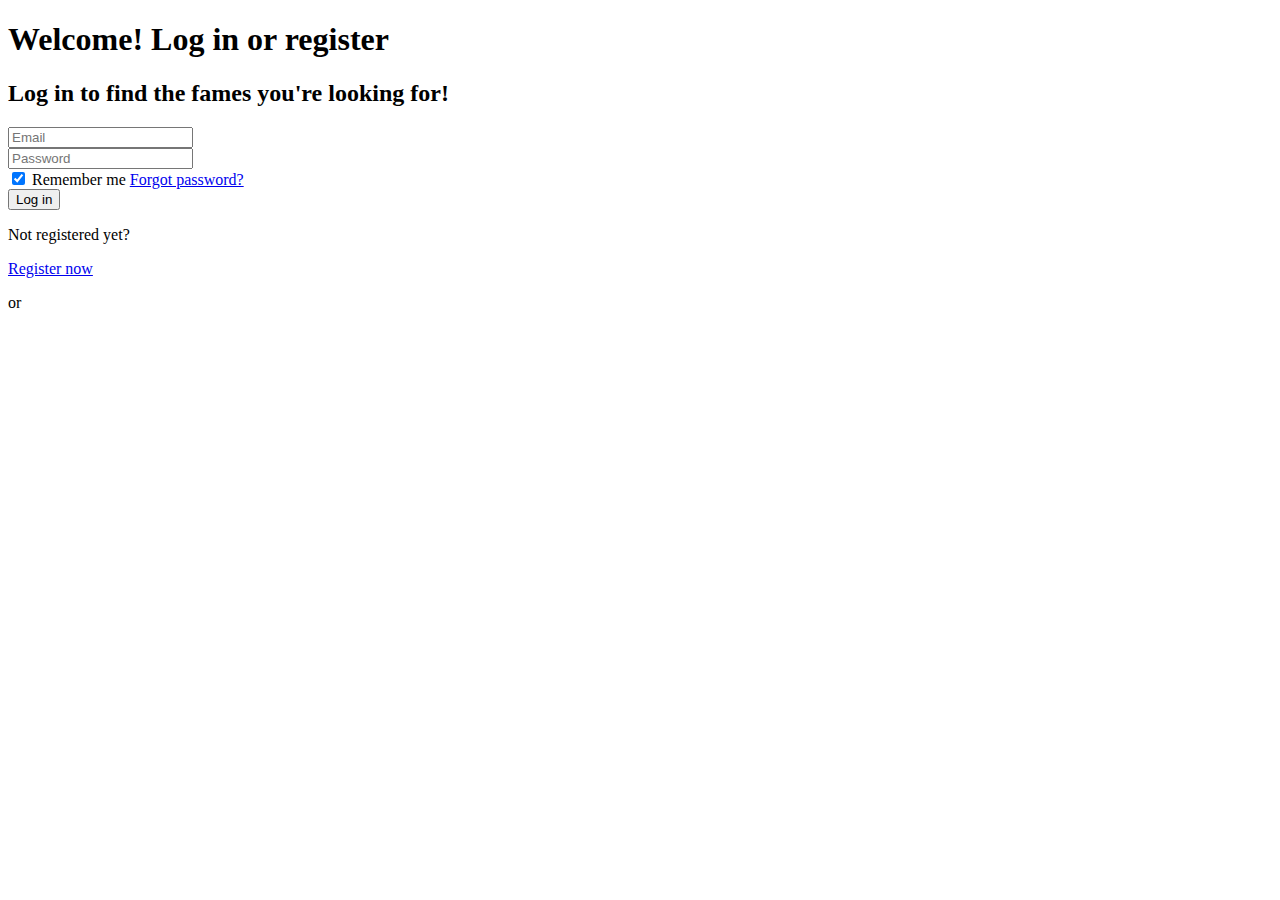
==== Login/Index.html @ a05fe458 "DÍA 1 - LOG IN" ====
<!DOCTYPE html>
<html lang="en">
<head>
<title>GAMEFINDER</title>
<link rel="stylesheet" href="Css/style.css">
<meta charset="UTF-8">
  <meta name="description" content="Aplicación para buscar juegos">
  <meta name="keywords" content="GAMEFINDER, ALTIMETRIK">
  <meta name="author" content="Pablo Pereira">
  <meta name="viewport" content="width=device-width, initial-scale=1.0">
</head>
<body>
    <article>
      <Div class="Login_Box">
        <h1>Welcome! Log in or register</h1>
        <h2>Log in to find the fames you're looking for!</h2>
          <form>
          <!-- Email -->
          <label for="Email"></label>
          <input type="email" placeholder="Email"><br>
          <!-- Password -->
          <label for="Password"></label>
          <input type="password" placeholder="Password"><br>

          <!-- Remember me -->
          <input type="checkbox" id="remember_me" name="remember_me" checked />
          <label for="remember_me">Remember me</label>
          <a href="#">Forgot password?</a><br> 
          <!-- Log in -->
          <input type="submit" value="Log in"><br>
          <p>Not registered yet?</p> <a href="#">Register now</a>
          <p>or</p>
          </form>

          <div class="Social_Media_Login">
            <Div class="Facebook_Login"></Div>
            <Div class="Twitter_Login"></Div>
            <Div class="Google_Login"></Div>
          <!-- Log in Redes sociales  no tiene que funcionar solo tiene que ser un logo y un link-->
          </div>
    </Div>
    </article>
</body>
</html>
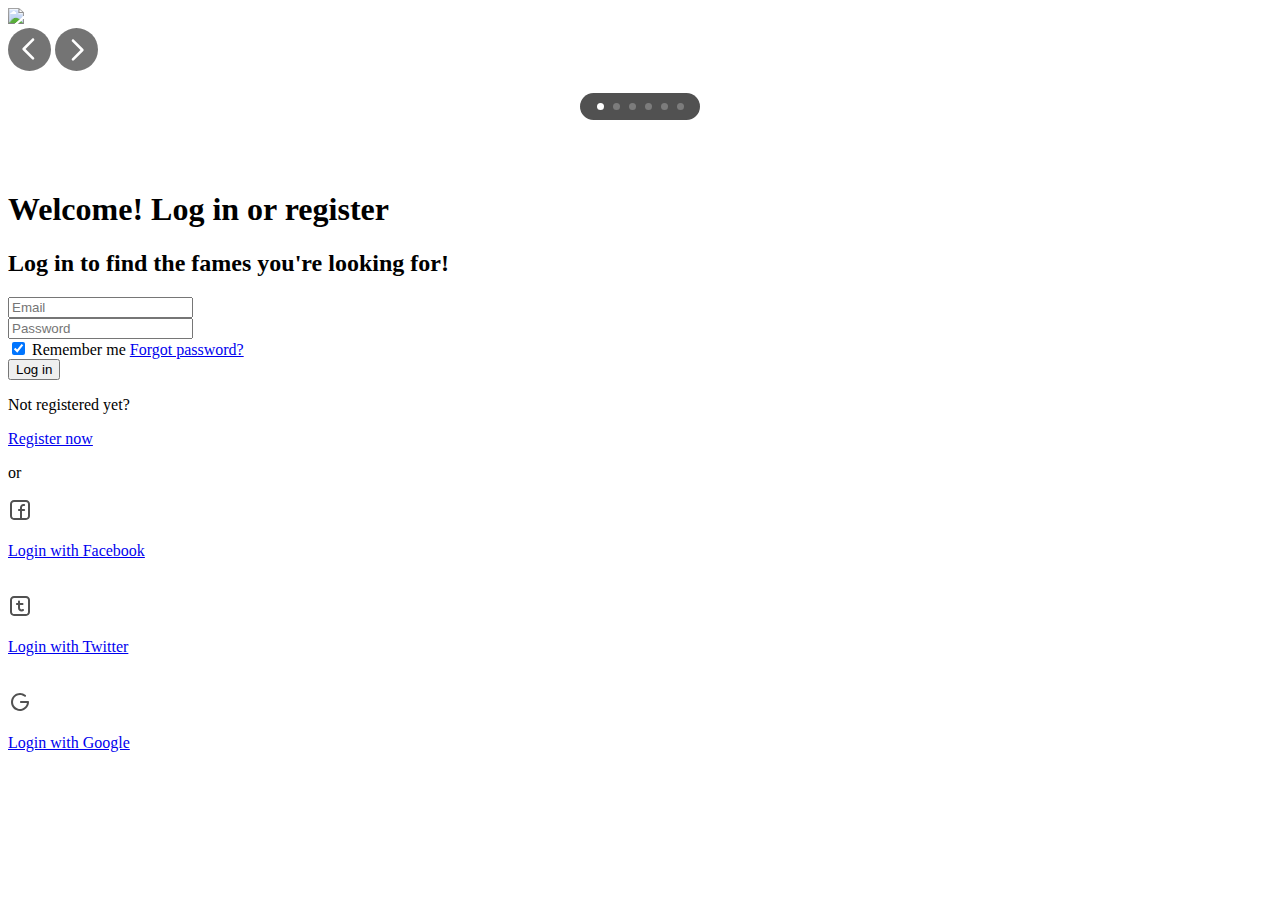
==== commit c8e8b141: "Update Index.html" ====
--- a/Login/Index.html
+++ b/Login/Index.html
@@ -1,6 +1,6 @@
 <!DOCTYPE html>
 <html lang="en">
-<head>
+<head> 
 <title>GAMEFINDER</title>
 <link rel="stylesheet" href="Css/style.css">
 <meta charset="UTF-8">
@@ -10,8 +10,71 @@
   <meta name="viewport" content="width=device-width, initial-scale=1.0">
 </head>
 <body>
+<!-- Carrusel contenedor -->
+<div class="Carrusel-contenedor">
+
+  <!-- Imagenes de fondo-->
+  <div class="Img BG"><!-- mySlides fade--><!-- La primer foto-->
+    <img src="https://images.unsplash.com/photo-1552820728-8b83bb6b773f?ixlib=rb-1.2.1&ixid=MnwxMjA3fDB8MHxwaG90by1wYWdlfHx8fGVufDB8fHx8&auto=format&fit=crop&w=1740&q=80" style="width:100%">
+  </div>
+  <div hidden><!-- Las deje invisibles por el momento--><div class="Img BG"><!-- mySlides fade-->
+    <img src="https://images.unsplash.com/photo-1560252719-59e35a3bbc6d?crop=entropy&cs=tinysrgb&fm=jpg&ixlib=rb-1.2.1&q=80&raw_url=true&ixid=MnwxMjA3fDB8MHxwaG90by1wYWdlfHx8fGVufDB8fHx8&auto=format&fit=crop&w=1740" style="width:100%">
+  </div>
+  <div class="Img BG"><!-- mySlides fade-->
+    <img src="https://images.unsplash.com/photo-1542730251-bacb0e880133?crop=entropy&cs=tinysrgb&fm=jpg&ixlib=rb-1.2.1&q=80&raw_url=true&ixid=MnwxMjA3fDB8MHxwaG90by1wYWdlfHx8fGVufDB8fHx8&auto=format&fit=crop&w=1740" style="width:100%">
+  </div>
+  <div class="Img BG"><!-- mySlides fade-->
+    <img src="https://images.unsplash.com/photo-1614294148960-9aa740632a87?crop=entropy&cs=tinysrgb&fm=jpg&ixlib=rb-1.2.1&q=80&raw_url=true&ixid=MnwxMjA3fDB8MHxwaG90by1wYWdlfHx8fGVufDB8fHx8&auto=format&fit=crop&w=1740" style="width:100%">
+  </div>
+  <div class="Img BG"><!-- mySlides fade-->
+    <img src="https://images.unsplash.com/photo-1544652478-6653e09f18a2?ixlib=rb-1.2.1&ixid=MnwxMjA3fDB8MHxwaG90by1wYWdlfHx8fGVufDB8fHx8&auto=format&fit=crop&w=1740&q=80" style="width:100%">
+  </div>
+  <div class="Img BG"><!-- mySlides fade-->
+    <img src="https://images.unsplash.com/photo-1519326844852-704caea5679e?ixlib=rb-1.2.1&ixid=MnwxMjA3fDB8MHxwaG90by1wYWdlfHx8fGVufDB8fHx8&auto=format&fit=crop&w=1867&q=80" style="width:100%">
+  </div></div>
+  <!-- Botones Adelante y Atras -->
+  <a class="prev" onclick="plusSlides(-1)">
+    <svg width="43" height="43" viewBox="0 0 43 43" fill="none" xmlns="http://www.w3.org/2000/svg">
+    <circle opacity="0.8" cx="21.5" cy="21.5" r="21.5" fill="#515151"/>
+    <path fill-rule="evenodd" clip-rule="evenodd" d="M25.9425 10.724C26.1925 10.974 26.3329 11.3131 26.3329 11.6667C26.3329 12.0202 26.1925 12.3593 25.9425 12.6093L17.5519 21L25.9425 29.3907C26.1854 29.6421 26.3198 29.9789 26.3168 30.3285C26.3137 30.6781 26.1735 31.0125 25.9263 31.2598C25.6791 31.507 25.3447 31.6472 24.9951 31.6502C24.6455 31.6533 24.3087 31.5189 24.0572 31.276L14.7239 21.9427C14.4739 21.6926 14.3335 21.3536 14.3335 21C14.3335 20.6464 14.4739 20.3074 14.7239 20.0573L24.0572 10.724C24.3072 10.474 24.6463 10.3336 24.9999 10.3336C25.3534 10.3336 25.6925 10.474 25.9425 10.724Z" fill="white"/>
+    </svg></a>
+  <a class="next" onclick="plusSlides(1)">
+    <svg width="43" height="43" viewBox="0 0 43 43" fill="none" xmlns="http://www.w3.org/2000/svg">
+      <circle opacity="0.8" cx="21.5" cy="21.5" r="21.5" transform="rotate(-180 21.5 21.5)" fill="#515151"/>
+      <path fill-rule="evenodd" clip-rule="evenodd" d="M17.0575 32.276C16.8075 32.026 16.6671 31.6869 16.6671 31.3333C16.6671 30.9798 16.8075 30.6407 17.0575 30.3907L25.4481 22L17.0575 13.6093C16.8146 13.3579 16.6802 13.0211 16.6832 12.6715C16.6863 12.3219 16.8265 11.9875 17.0737 11.7402C17.3209 11.493 17.6553 11.3528 18.0049 11.3498C18.3545 11.3467 18.6913 11.4811 18.9428 11.724L28.2761 21.0573C28.5261 21.3074 28.6665 21.6464 28.6665 22C28.6665 22.3536 28.5261 22.6926 28.2761 22.9427L18.9428 32.276C18.6928 32.526 18.3537 32.6664 18.0001 32.6664C17.6466 32.6664 17.3075 32.526 17.0575 32.276Z" fill="white"/>
+      </svg></a>
+</div>
+<br>
+
+<!-- The dots/circles -->
+<div style="text-align:center">
+  <svg width="120" height="27" viewBox="0 0 120 27" fill="none" xmlns="http://www.w3.org/2000/svg">
+    <rect width="120" height="27" rx="13.5" fill="#515151"/>
+    <circle cx="20.5" cy="13.5" r="3.5" fill="white"/>
+    <circle opacity="0.25" cx="36.5" cy="13.5" r="3.5" fill="white"/>
+    <circle opacity="0.25" cx="52.5" cy="13.5" r="3.5" fill="white"/>
+    <circle opacity="0.25" cx="68.5" cy="13.5" r="3.5" fill="white"/>
+    <circle opacity="0.25" cx="84.5" cy="13.5" r="3.5" fill="white"/>
+    <circle opacity="0.25" cx="100.5" cy="13.5" r="3.5" fill="white"/>
+    </svg>
+</div>
+<!-- Logo -->
+  <div class="Logo">
+    <svg width="330" height="42" viewBox="0 0 330 42" fill="none" xmlns="http://www.w3.org/2000/svg">
+      <path d="M10.8073 42C6.90148 42 4.11434 40.9893 2.44585 38.9679C0.815284 36.9091 0 33.6898 0 29.3102C0 27.9251 0.0758404 26.4652 0.227521 24.9305C0.417122 23.3957 0.644644 21.7861 0.910085 20.1016C1.55473 16.0214 2.54065 12.484 3.86786 9.48931C5.23299 6.49465 7.07212 4.1738 9.38525 2.52674C11.6984 0.842246 14.6372 0 18.2017 0C21.1974 0 23.738 0.187166 25.8237 0.561497C27.9093 0.898395 29.7674 1.29144 31.3979 1.74064L31.0566 4.21123C29.464 3.87433 27.5869 3.57487 25.4255 3.31283C23.264 3.0508 20.894 2.91979 18.3155 2.91979C15.3577 2.91979 12.9497 3.63102 11.0917 5.05348C9.23357 6.47594 7.75468 8.51604 6.655 11.1738C5.59323 13.8316 4.75899 17.107 4.15226 21C3.62138 24.369 3.35594 27.1952 3.35594 29.4786C3.35594 32.7727 4.00058 35.1872 5.28987 36.7219C6.61708 38.2567 8.77853 39.0241 11.7742 39.0241C12.7601 39.0241 13.8219 38.9305 14.9595 38.7433C16.135 38.5562 17.2916 38.3316 18.4292 38.0695C19.6047 37.8075 20.6665 37.5455 21.6145 37.2834C22.5625 36.984 23.302 36.7219 23.8328 36.4973L25.9943 22.9652H15.1302L15.4714 20.4947C16.4953 20.3449 17.7846 20.2513 19.3393 20.2139C20.932 20.139 22.8659 20.1016 25.1411 20.1016C25.5961 20.1016 26.0891 20.1203 26.62 20.1578C27.1509 20.1578 27.6628 20.1765 28.1558 20.2139C28.6866 20.2139 29.1796 20.2326 29.6346 20.2701L26.2218 41.6631H23.8328L23.7191 38.7433C23.2261 38.9679 22.4867 39.2674 21.5008 39.6417C20.5527 40.016 19.4531 40.3904 18.2017 40.7647C16.9883 41.1016 15.7369 41.4011 14.4476 41.6631C13.1583 41.8877 11.9449 42 10.8073 42Z" fill="white"/>
+      <path d="M31.1477 41.6631L52.7623 0.449199H57.0283L64.8209 41.6631H61.4081L58.9622 28.9171H41.2724L34.5606 41.6631H31.1477ZM42.6376 25.9973H58.564L54.4118 3.48129L42.6376 25.9973Z" fill="white"/>
+      <path d="M69.1962 41.6631L80.5723 0.449199H83.6438L89.73 36.9465L107.647 0.449199H110.719L108.956 41.6631H105.713L107.363 6.51337L90.5832 41.6631H87.5117L81.9943 6.62567L72.4953 41.6631H69.1962Z" fill="white"/>
+      <path d="M121.091 42C120.105 42 119.138 41.8877 118.19 41.6631C117.242 41.4759 116.389 41.1016 115.63 40.5401C114.91 39.9786 114.36 39.1738 113.981 38.1257C113.639 37.0401 113.601 35.6551 113.867 33.9706L118.019 8.14171C118.36 6.15775 118.986 4.60428 119.896 3.48129C120.806 2.35829 121.887 1.57219 123.138 1.12299C124.428 0.636364 125.774 0.411766 127.177 0.449199C129.983 0.486631 132.789 0.542782 135.595 0.617649C138.439 0.692514 141.283 0.786097 144.127 0.898398L143.672 3.42513H127.347C125.717 3.42513 124.371 3.8369 123.309 4.66043C122.247 5.48396 121.546 6.90642 121.204 8.92781L119.498 19.6524L138.61 20.0455L138.212 22.4599L118.986 22.6845L117.28 33.5775C117.052 35.0749 117.128 36.2166 117.507 37.0027C117.886 37.7888 118.474 38.3128 119.27 38.5749C120.105 38.8369 121.072 38.9679 122.171 38.9679H138.098L137.643 41.5508C134.95 41.6257 132.22 41.7005 129.452 41.7754C126.684 41.8503 123.897 41.9251 121.091 42Z" fill="white"/>
+      <path d="M143.117 41.6631L148.236 9.54545C148.691 7 149.488 5.05348 150.625 3.70588C151.763 2.32085 153.109 1.38503 154.664 0.898398C156.219 0.374333 157.792 0.112301 159.385 0.112301C162.646 0.112301 165.642 0.187167 168.372 0.336897C171.14 0.449198 173.87 0.617647 176.563 0.842245L175.482 7.80481H160.636C159.271 7.80481 158.266 8.14171 157.622 8.81551C156.977 9.45187 156.541 10.4251 156.313 11.7353L155.289 18.4171L171.045 18.8663L169.965 25.4358L154.095 25.8289L151.535 41.6631H143.117Z" fill="white"/>
+      <path d="M173.801 41.6631L180.456 0.112301H188.875L182.22 41.6631H173.801Z" fill="white"/>
+      <path d="M187.877 41.6631L194.532 0.112301H201.301L214.497 27.5134L218.934 0.112301H227.352L220.64 41.6631H213.928L200.732 14.2059L196.295 41.6631H187.877Z" fill="white"/>
+      <path d="M225.893 41.6631L232.548 0.112301H248.532C252.21 0.112301 255.073 0.711232 257.121 1.90909C259.206 3.10695 260.647 4.79144 261.444 6.96257C262.278 9.09626 262.695 11.6417 262.695 14.5989C262.695 15.7968 262.638 17.0321 262.524 18.3048C262.411 19.5775 262.24 20.869 262.012 22.1791C261.482 25.5481 260.666 28.4679 259.567 30.9385C258.505 33.3717 257.14 35.393 255.471 37.0027C253.803 38.5749 251.831 39.754 249.556 40.5401C247.28 41.2888 244.664 41.6631 241.706 41.6631H225.893ZM235.506 34.1952H242.559C244.19 34.1952 245.612 33.8957 246.825 33.2968C248.077 32.6979 249.139 31.8369 250.011 30.7139C250.921 29.5535 251.66 28.1497 252.229 26.5027C252.798 24.8556 253.253 22.9465 253.594 20.7754C253.784 19.5027 253.935 18.361 254.049 17.3503C254.163 16.3396 254.22 15.5348 254.22 14.9358C254.22 13.1765 253.973 11.7727 253.48 10.7246C252.987 9.63904 252.172 8.85294 251.035 8.36631C249.897 7.84225 248.361 7.58021 246.427 7.58021H239.772L235.506 34.1952Z" fill="white"/>
+      <path d="M273.76 42C272.698 42 271.598 41.8877 270.461 41.6631C269.323 41.4385 268.28 40.9893 267.332 40.3155C266.384 39.6417 265.664 38.6872 265.171 37.4519C264.678 36.2166 264.602 34.607 264.943 32.623L268.64 9.65775C269.02 7.2246 269.74 5.31551 270.802 3.93048C271.901 2.54545 273.229 1.57219 274.783 1.0107C276.376 0.411766 278.082 0.112301 279.903 0.112301C282.747 0.112301 285.572 0.187167 288.378 0.336897C291.222 0.449198 294.123 0.617647 297.081 0.842245L295.943 7.80481H281.097C279.77 7.80481 278.765 8.12299 278.082 8.75936C277.4 9.39572 276.945 10.3877 276.717 11.7353L275.864 17.1257L291.62 17.631L290.539 24.2005L274.67 24.6497L273.76 30.4332C273.608 31.3316 273.646 32.0615 273.873 32.623C274.101 33.1845 274.48 33.5963 275.011 33.8583C275.58 34.0829 276.281 34.1952 277.116 34.1952H291.734L290.653 41.1578C287.961 41.3824 285.23 41.5695 282.462 41.7192C279.694 41.869 276.793 41.9626 273.76 42Z" fill="white"/>
+      <path d="M295.872 41.6631L302.527 0.112301H318.624C320.33 0.112301 321.885 0.299467 323.288 0.673798C324.691 1.04813 325.886 1.64706 326.872 2.47059C327.895 3.25668 328.673 4.30481 329.204 5.61497C329.735 6.92513 330 8.53476 330 10.4438C330 10.9679 329.962 11.5294 329.886 12.1283C329.848 12.7273 329.772 13.3636 329.659 14.0374C329.393 16.0214 328.919 17.6684 328.237 18.9786C327.592 20.2888 326.853 21.3369 326.018 22.123C325.184 22.9091 324.35 23.508 323.516 23.9198C322.681 24.3316 321.961 24.6685 321.354 24.9305L326.473 41.6631H317.884L313.618 26.2219C313.163 26.2219 312.633 26.2219 312.026 26.2219C311.457 26.2219 310.85 26.2219 310.206 26.2219C309.599 26.2219 308.992 26.2219 308.385 26.2219C307.817 26.1845 307.286 26.1658 306.793 26.1658L304.29 41.6631H295.872ZM307.817 19.5963H314.927C316.178 19.5963 317.221 19.4091 318.055 19.0348C318.889 18.6604 319.553 18.0428 320.046 17.1818C320.577 16.2834 320.956 15.0481 321.184 13.4759C321.259 13.139 321.297 12.8209 321.297 12.5214C321.335 12.1845 321.354 11.885 321.354 11.623C321.354 10.6123 321.165 9.8262 320.785 9.26471C320.444 8.66578 319.932 8.23529 319.25 7.97326C318.605 7.71123 317.828 7.58021 316.918 7.58021H309.751L307.817 19.5963Z" fill="white"/>
+      </svg>
+  </div>
     <article>
-      <Div class="Login_Box">
+      <div class="Login_Box">
         <h1>Welcome! Log in or register</h1>
         <h2>Log in to find the fames you're looking for!</h2>
           <form>
@@ -21,7 +84,6 @@
           <!-- Password -->
           <label for="Password"></label>
           <input type="password" placeholder="Password"><br>
-
           <!-- Remember me -->
           <input type="checkbox" id="remember_me" name="remember_me" checked />
           <label for="remember_me">Remember me</label>
@@ -29,16 +91,29 @@
           <!-- Log in -->
           <input type="submit" value="Log in"><br>
           <p>Not registered yet?</p> <a href="#">Register now</a>
-          <p>or</p>
+
+          <div class="Hl"> <!-- Linea horizontal -->
+            <p>or</p>
+          </div>
           </form>
-
           <div class="Social_Media_Login">
-            <Div class="Facebook_Login"></Div>
-            <Div class="Twitter_Login"></Div>
-            <Div class="Google_Login"></Div>
+            <a href="#" class="fb btn">
+              <svg width="24" height="24" viewBox="0 0 24 24" fill="none" xmlns="http://www.w3.org/2000/svg">
+                <path fill-rule="evenodd" clip-rule="evenodd" d="M2 6C2 4.93913 2.42143 3.92172 3.17157 3.17157C3.92172 2.42143 4.93913 2 6 2H18C19.0609 2 20.0783 2.42143 20.8284 3.17157C21.5786 3.92172 22 4.93913 22 6V18C22 19.0609 21.5786 20.0783 20.8284 20.8284C20.0783 21.5786 19.0609 22 18 22H6C4.93913 22 3.92172 21.5786 3.17157 20.8284C2.42143 20.0783 2 19.0609 2 18V6ZM6 4C5.46957 4 4.96086 4.21071 4.58579 4.58579C4.21071 4.96086 4 5.46957 4 6V18C4 18.5304 4.21071 19.0391 4.58579 19.4142C4.96086 19.7893 5.46957 20 6 20H12V13H11C10.7348 13 10.4804 12.8946 10.2929 12.7071C10.1054 12.5196 10 12.2652 10 12C10 11.7348 10.1054 11.4804 10.2929 11.2929C10.4804 11.1054 10.7348 11 11 11H12V9.5C12 8.57174 12.3687 7.6815 13.0251 7.02513C13.6815 6.36875 14.5717 6 15.5 6H16.1C16.3652 6 16.6196 6.10536 16.8071 6.29289C16.9946 6.48043 17.1 6.73478 17.1 7C17.1 7.26522 16.9946 7.51957 16.8071 7.70711C16.6196 7.89464 16.3652 8 16.1 8H15.5C15.303 8 15.108 8.0388 14.926 8.11418C14.744 8.18956 14.5786 8.30005 14.4393 8.43934C14.3001 8.57863 14.1896 8.74399 14.1142 8.92597C14.0388 9.10796 14 9.30302 14 9.5V11H16.1C16.3652 11 16.6196 11.1054 16.8071 11.2929C16.9946 11.4804 17.1 11.7348 17.1 12C17.1 12.2652 16.9946 12.5196 16.8071 12.7071C16.6196 12.8946 16.3652 13 16.1 13H14V20H18C18.5304 20 19.0391 19.7893 19.4142 19.4142C19.7893 19.0391 20 18.5304 20 18V6C20 5.46957 19.7893 4.96086 19.4142 4.58579C19.0391 4.21071 18.5304 4 18 4H6Z" fill="#515151"/>
+                </svg> <p>Login with Facebook</p> </a><br>
+            <a href="#" class="tw btn">
+              <svg width="24" height="24" viewBox="0 0 24 24" fill="none" xmlns="http://www.w3.org/2000/svg">
+                <path fill-rule="evenodd" clip-rule="evenodd" d="M6 2C4.93913 2 3.92172 2.42143 3.17157 3.17157C2.42143 3.92172 2 4.93913 2 6V18C2 19.0609 2.42143 20.0783 3.17157 20.8284C3.92172 21.5786 4.93913 22 6 22H18C19.0609 22 20.0783 21.5786 20.8284 20.8284C21.5786 20.0783 22 19.0609 22 18V6C22 4.93913 21.5786 3.92172 20.8284 3.17157C20.0783 2.42143 19.0609 2 18 2H6ZM4 6C4 5.46957 4.21071 4.96086 4.58579 4.58579C4.96086 4.21071 5.46957 4 6 4H18C18.5304 4 19.0391 4.21071 19.4142 4.58579C19.7893 4.96086 20 5.46957 20 6V18C20 18.5304 19.7893 19.0391 19.4142 19.4142C19.0391 19.7893 18.5304 20 18 20H6C5.46957 20 4.96086 19.7893 4.58579 19.4142C4.21071 19.0391 4 18.5304 4 18V6ZM12 7.5C12 7.23478 11.8946 6.98043 11.7071 6.79289C11.5196 6.60536 11.2652 6.5 11 6.5C10.7348 6.5 10.4804 6.60536 10.2929 6.79289C10.1054 6.98043 10 7.23478 10 7.5V9H9C8.73478 9 8.48043 9.10536 8.29289 9.29289C8.10536 9.48043 8 9.73478 8 10C8 10.2652 8.10536 10.5196 8.29289 10.7071C8.48043 10.8946 8.73478 11 9 11H10V13.89C10 16.335 12.442 18.027 14.73 17.167L15.346 16.937C15.5944 16.8438 15.7955 16.6557 15.9053 16.4142C16.015 16.1726 16.0242 15.8974 15.931 15.649C15.8378 15.4006 15.6497 15.1995 15.4082 15.0897C15.1666 14.98 14.8914 14.9708 14.643 15.064L14.027 15.294C13.8002 15.3791 13.5562 15.408 13.3159 15.3783C13.0755 15.3486 12.8459 15.2611 12.6467 15.1233C12.4475 14.9855 12.2847 14.8015 12.172 14.5871C12.0594 14.3727 12.0004 14.1342 12 13.892V11H14.5C14.7652 11 15.0196 10.8946 15.2071 10.7071C15.3946 10.5196 15.5 10.2652 15.5 10C15.5 9.73478 15.3946 9.48043 15.2071 9.29289C15.0196 9.10536 14.7652 9 14.5 9H12V7.5Z" fill="#515151"/>
+                </svg><p>Login with Twitter</p>
+            </a><br>
+            <a href="#" class="Google btn">
+              <svg width="24" height="24" viewBox="0 0 24 24" fill="none" xmlns="http://www.w3.org/2000/svg">
+                <path fill-rule="evenodd" clip-rule="evenodd" d="M12 4.99995C10.6583 5.00029 9.34499 5.38622 8.2164 6.11177C7.08781 6.83731 6.19151 7.87192 5.63422 9.0924C5.07693 10.3129 4.88213 11.6678 5.07301 12.9958C5.26389 14.3239 5.83242 15.5691 6.71089 16.5832C7.58936 17.5973 8.74077 18.3376 10.028 18.7159C11.3153 19.0942 12.6841 19.0946 13.9716 18.7171C15.2591 18.3395 16.4109 17.5999 17.29 16.5863C18.1691 15.5728 18.7383 14.3279 18.93 12.9999H13C12.7348 12.9999 12.4804 12.8946 12.2929 12.7071C12.1054 12.5195 12 12.2652 12 11.9999C12 11.7347 12.1054 11.4804 12.2929 11.2928C12.4804 11.1053 12.7348 10.9999 13 10.9999H20C20.2652 10.9999 20.5196 11.1053 20.7071 11.2928C20.8947 11.4804 21 11.7347 21 11.9999C20.9998 14.0414 20.3056 16.022 19.0313 17.6169C17.7571 19.2118 15.9785 20.326 13.9875 20.7768C11.9964 21.2276 9.91133 20.9882 8.07436 20.0977C6.23738 19.2073 4.7577 17.7188 3.87817 15.8766C2.99864 14.0344 2.77154 11.9479 3.23412 9.95961C3.69671 7.9713 4.8215 6.19933 6.42389 4.93454C8.02627 3.66975 10.011 2.98729 12.0524 2.99918C14.0938 3.01106 16.0705 3.71659 17.658 4.99995C17.8642 5.16677 17.9957 5.40867 18.0236 5.67244C18.0514 5.93621 17.9733 6.20024 17.8065 6.40645C17.6397 6.61266 17.3978 6.74415 17.134 6.772C16.8702 6.79984 16.6062 6.72177 16.4 6.55495C15.1557 5.54622 13.6018 4.99706 12 4.99995Z" fill="#515151"/>
+                </svg> <p>Login with Google</p>
+            </a><br>
           <!-- Log in Redes sociales  no tiene que funcionar solo tiene que ser un logo y un link-->
           </div>
-    </Div>
+    </div>
     </article>
 </body>
 </html>
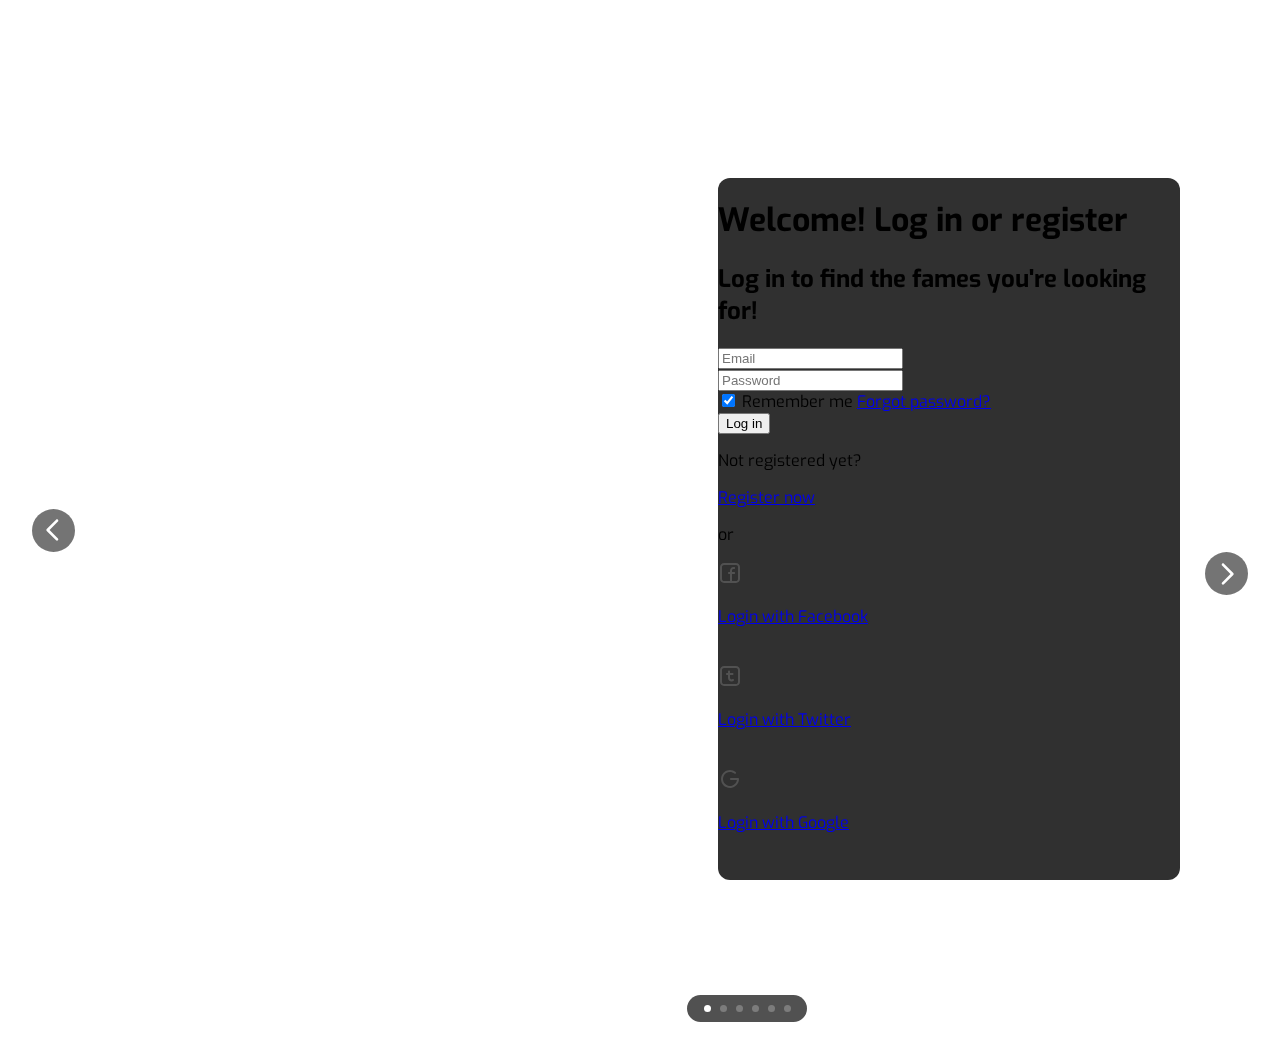
==== commit c61442e1: "Empece a estilizar el index con css" ====
--- a/Login/Index.html
+++ b/Login/Index.html
@@ -3,6 +3,9 @@
 <head> 
 <title>GAMEFINDER</title>
 <link rel="stylesheet" href="Css/style.css">
+<link rel="preconnect" href="https://fonts.googleapis.com"> 
+<link rel="preconnect" href="https://fonts.gstatic.com" crossorigin> 
+<link href="https://fonts.googleapis.com/css2?family=Exo:wght@100;200;300;400;500;600;700;800;900&display=swap" rel="stylesheet">
 <meta charset="UTF-8">
   <meta name="description" content="Aplicación para buscar juegos">
   <meta name="keywords" content="GAMEFINDER, ALTIMETRIK">
@@ -10,26 +13,26 @@
   <meta name="viewport" content="width=device-width, initial-scale=1.0">
 </head>
 <body>
-<!-- Carrusel contenedor -->
+<!-- Carrusel contenedor tutorial: https://www.w3schools.com/howto/howto_js_slideshow.asp --> 
 <div class="Carrusel-contenedor">
 
   <!-- Imagenes de fondo-->
-  <div class="Img BG"><!-- mySlides fade--><!-- La primer foto-->
+  <div class="Img_BG"><!-- mySlides fade--><!-- La primer foto-->
     <img src="https://images.unsplash.com/photo-1552820728-8b83bb6b773f?ixlib=rb-1.2.1&ixid=MnwxMjA3fDB8MHxwaG90by1wYWdlfHx8fGVufDB8fHx8&auto=format&fit=crop&w=1740&q=80" style="width:100%">
   </div>
-  <div hidden><!-- Las deje invisibles por el momento--><div class="Img BG"><!-- mySlides fade-->
+  <div hidden><!-- Las deje invisibles por el momento--><div class="Img_BG"><!-- mySlides fade-->
     <img src="https://images.unsplash.com/photo-1560252719-59e35a3bbc6d?crop=entropy&cs=tinysrgb&fm=jpg&ixlib=rb-1.2.1&q=80&raw_url=true&ixid=MnwxMjA3fDB8MHxwaG90by1wYWdlfHx8fGVufDB8fHx8&auto=format&fit=crop&w=1740" style="width:100%">
   </div>
-  <div class="Img BG"><!-- mySlides fade-->
+  <div class="Img_BG"><!-- mySlides fade-->
     <img src="https://images.unsplash.com/photo-1542730251-bacb0e880133?crop=entropy&cs=tinysrgb&fm=jpg&ixlib=rb-1.2.1&q=80&raw_url=true&ixid=MnwxMjA3fDB8MHxwaG90by1wYWdlfHx8fGVufDB8fHx8&auto=format&fit=crop&w=1740" style="width:100%">
   </div>
-  <div class="Img BG"><!-- mySlides fade-->
+  <div class="Img_BG"><!-- mySlides fade-->
     <img src="https://images.unsplash.com/photo-1614294148960-9aa740632a87?crop=entropy&cs=tinysrgb&fm=jpg&ixlib=rb-1.2.1&q=80&raw_url=true&ixid=MnwxMjA3fDB8MHxwaG90by1wYWdlfHx8fGVufDB8fHx8&auto=format&fit=crop&w=1740" style="width:100%">
   </div>
-  <div class="Img BG"><!-- mySlides fade-->
+  <div class="Img_BG"><!-- mySlides fade-->
     <img src="https://images.unsplash.com/photo-1544652478-6653e09f18a2?ixlib=rb-1.2.1&ixid=MnwxMjA3fDB8MHxwaG90by1wYWdlfHx8fGVufDB8fHx8&auto=format&fit=crop&w=1740&q=80" style="width:100%">
   </div>
-  <div class="Img BG"><!-- mySlides fade-->
+  <div class="Img_BG"><!-- mySlides fade-->
     <img src="https://images.unsplash.com/photo-1519326844852-704caea5679e?ixlib=rb-1.2.1&ixid=MnwxMjA3fDB8MHxwaG90by1wYWdlfHx8fGVufDB8fHx8&auto=format&fit=crop&w=1867&q=80" style="width:100%">
   </div></div>
   <!-- Botones Adelante y Atras -->
@@ -47,6 +50,7 @@
 <br>
 
 <!-- The dots/circles -->
+<div class="Carrusel">
 <div style="text-align:center">
   <svg width="120" height="27" viewBox="0 0 120 27" fill="none" xmlns="http://www.w3.org/2000/svg">
     <rect width="120" height="27" rx="13.5" fill="#515151"/>
@@ -57,6 +61,7 @@
     <circle opacity="0.25" cx="84.5" cy="13.5" r="3.5" fill="white"/>
     <circle opacity="0.25" cx="100.5" cy="13.5" r="3.5" fill="white"/>
     </svg>
+</div>
 </div>
 <!-- Logo -->
   <div class="Logo">
--- a/Login/Css/style.css
+++ b/Login/Css/style.css
@@ -0,0 +1,57 @@
+body {
+    margin: 0;
+    padding: 0;
+    background-size: cover;
+    font-family: 'Exo', sans-serif;
+    height: 100vh;
+}
+.Img_BG {
+    position: absolute;
+    width: 1494px;
+    height: 1062px;
+    right: 0px;
+    top: 0px;
+}
+
+.Login_Box {
+    position: absolute;
+    width: 462px;
+    height: 702px;
+    right: 100px;
+    top: 178px;
+    background: #303030;
+    background-blend-mode: overlay;
+    backdrop-filter: blur(10px);
+    border-radius: 12px;
+    transform: translate();
+}
+.prev {
+    position: absolute;
+    width: 43px;
+    height: 43px;
+    left: 32px;
+    top: 509px;
+}
+.next {
+position: absolute;
+width: 43px;
+height: 43px;
+right: 32px;
+top: 552px;
+}
+
+.Logo {
+    position: absolute;
+    width: 322px;
+    height: 66px;
+    left: 39px;
+    top: 30px;
+}
+
+.Carrusel {
+    position: absolute;
+    width: 120px;
+    height: 27px;
+    left: 687px;
+    top: 995px;
+}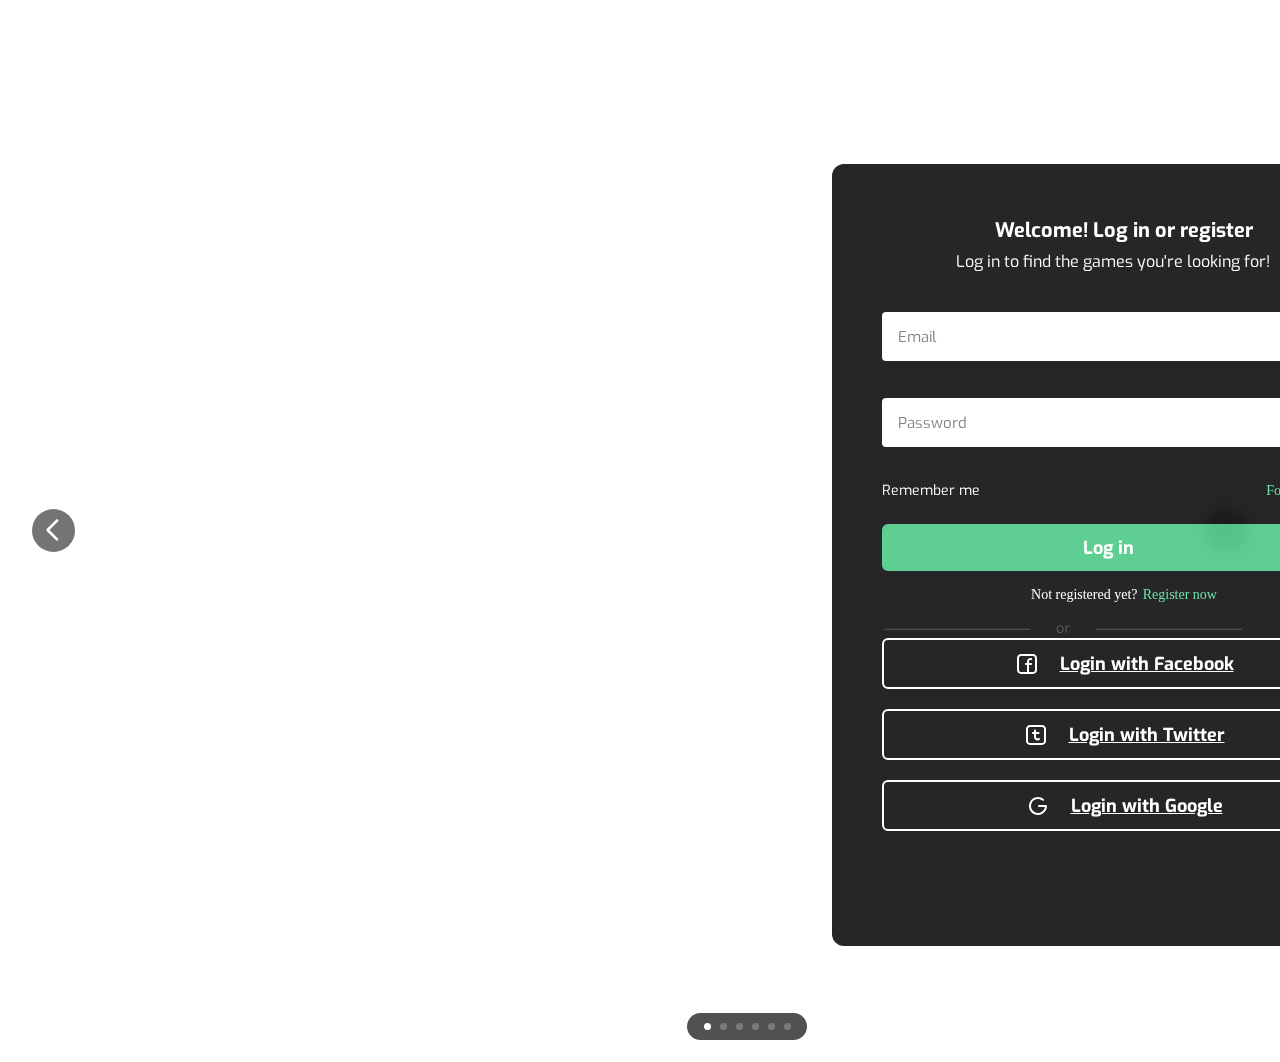
==== commit 252bafe8: "Archivo listo para consultar dudas" ====
--- a/Login/Index.html
+++ b/Login/Index.html
@@ -13,57 +13,30 @@
   <meta name="viewport" content="width=device-width, initial-scale=1.0">
 </head>
 <body>
+
+  <div class="Container">
 <!-- Carrusel contenedor tutorial: https://www.w3schools.com/howto/howto_js_slideshow.asp --> 
-<div class="Carrusel-contenedor">
+<!-- <div class="Carrusel-contenedor">
 
-  <!-- Imagenes de fondo-->
-  <div class="Img_BG"><!-- mySlides fade--><!-- La primer foto-->
+  <div class="Img_BG">
     <img src="https://images.unsplash.com/photo-1552820728-8b83bb6b773f?ixlib=rb-1.2.1&ixid=MnwxMjA3fDB8MHxwaG90by1wYWdlfHx8fGVufDB8fHx8&auto=format&fit=crop&w=1740&q=80" style="width:100%">
   </div>
-  <div hidden><!-- Las deje invisibles por el momento--><div class="Img_BG"><!-- mySlides fade-->
+  <div hidden><div class="Img_BG">
     <img src="https://images.unsplash.com/photo-1560252719-59e35a3bbc6d?crop=entropy&cs=tinysrgb&fm=jpg&ixlib=rb-1.2.1&q=80&raw_url=true&ixid=MnwxMjA3fDB8MHxwaG90by1wYWdlfHx8fGVufDB8fHx8&auto=format&fit=crop&w=1740" style="width:100%">
   </div>
-  <div class="Img_BG"><!-- mySlides fade-->
+  <div class="Img_BG">
     <img src="https://images.unsplash.com/photo-1542730251-bacb0e880133?crop=entropy&cs=tinysrgb&fm=jpg&ixlib=rb-1.2.1&q=80&raw_url=true&ixid=MnwxMjA3fDB8MHxwaG90by1wYWdlfHx8fGVufDB8fHx8&auto=format&fit=crop&w=1740" style="width:100%">
   </div>
-  <div class="Img_BG"><!-- mySlides fade-->
+  <div class="Img_BG">
     <img src="https://images.unsplash.com/photo-1614294148960-9aa740632a87?crop=entropy&cs=tinysrgb&fm=jpg&ixlib=rb-1.2.1&q=80&raw_url=true&ixid=MnwxMjA3fDB8MHxwaG90by1wYWdlfHx8fGVufDB8fHx8&auto=format&fit=crop&w=1740" style="width:100%">
   </div>
-  <div class="Img_BG"><!-- mySlides fade-->
+  <div class="Img_BG">
     <img src="https://images.unsplash.com/photo-1544652478-6653e09f18a2?ixlib=rb-1.2.1&ixid=MnwxMjA3fDB8MHxwaG90by1wYWdlfHx8fGVufDB8fHx8&auto=format&fit=crop&w=1740&q=80" style="width:100%">
   </div>
-  <div class="Img_BG"><!-- mySlides fade-->
+  <div class="Img_BG">
     <img src="https://images.unsplash.com/photo-1519326844852-704caea5679e?ixlib=rb-1.2.1&ixid=MnwxMjA3fDB8MHxwaG90by1wYWdlfHx8fGVufDB8fHx8&auto=format&fit=crop&w=1867&q=80" style="width:100%">
-  </div></div>
-  <!-- Botones Adelante y Atras -->
-  <a class="prev" onclick="plusSlides(-1)">
-    <svg width="43" height="43" viewBox="0 0 43 43" fill="none" xmlns="http://www.w3.org/2000/svg">
-    <circle opacity="0.8" cx="21.5" cy="21.5" r="21.5" fill="#515151"/>
-    <path fill-rule="evenodd" clip-rule="evenodd" d="M25.9425 10.724C26.1925 10.974 26.3329 11.3131 26.3329 11.6667C26.3329 12.0202 26.1925 12.3593 25.9425 12.6093L17.5519 21L25.9425 29.3907C26.1854 29.6421 26.3198 29.9789 26.3168 30.3285C26.3137 30.6781 26.1735 31.0125 25.9263 31.2598C25.6791 31.507 25.3447 31.6472 24.9951 31.6502C24.6455 31.6533 24.3087 31.5189 24.0572 31.276L14.7239 21.9427C14.4739 21.6926 14.3335 21.3536 14.3335 21C14.3335 20.6464 14.4739 20.3074 14.7239 20.0573L24.0572 10.724C24.3072 10.474 24.6463 10.3336 24.9999 10.3336C25.3534 10.3336 25.6925 10.474 25.9425 10.724Z" fill="white"/>
-    </svg></a>
-  <a class="next" onclick="plusSlides(1)">
-    <svg width="43" height="43" viewBox="0 0 43 43" fill="none" xmlns="http://www.w3.org/2000/svg">
-      <circle opacity="0.8" cx="21.5" cy="21.5" r="21.5" transform="rotate(-180 21.5 21.5)" fill="#515151"/>
-      <path fill-rule="evenodd" clip-rule="evenodd" d="M17.0575 32.276C16.8075 32.026 16.6671 31.6869 16.6671 31.3333C16.6671 30.9798 16.8075 30.6407 17.0575 30.3907L25.4481 22L17.0575 13.6093C16.8146 13.3579 16.6802 13.0211 16.6832 12.6715C16.6863 12.3219 16.8265 11.9875 17.0737 11.7402C17.3209 11.493 17.6553 11.3528 18.0049 11.3498C18.3545 11.3467 18.6913 11.4811 18.9428 11.724L28.2761 21.0573C28.5261 21.3074 28.6665 21.6464 28.6665 22C28.6665 22.3536 28.5261 22.6926 28.2761 22.9427L18.9428 32.276C18.6928 32.526 18.3537 32.6664 18.0001 32.6664C17.6466 32.6664 17.3075 32.526 17.0575 32.276Z" fill="white"/>
-      </svg></a>
-</div>
-<br>
-
-<!-- The dots/circles -->
-<div class="Carrusel">
-<div style="text-align:center">
-  <svg width="120" height="27" viewBox="0 0 120 27" fill="none" xmlns="http://www.w3.org/2000/svg">
-    <rect width="120" height="27" rx="13.5" fill="#515151"/>
-    <circle cx="20.5" cy="13.5" r="3.5" fill="white"/>
-    <circle opacity="0.25" cx="36.5" cy="13.5" r="3.5" fill="white"/>
-    <circle opacity="0.25" cx="52.5" cy="13.5" r="3.5" fill="white"/>
-    <circle opacity="0.25" cx="68.5" cy="13.5" r="3.5" fill="white"/>
-    <circle opacity="0.25" cx="84.5" cy="13.5" r="3.5" fill="white"/>
-    <circle opacity="0.25" cx="100.5" cy="13.5" r="3.5" fill="white"/>
-    </svg>
-</div>
-</div>
-<!-- Logo -->
+  </div></div> -->
+  <!-- Logo -->
   <div class="Logo">
     <svg width="330" height="42" viewBox="0 0 330 42" fill="none" xmlns="http://www.w3.org/2000/svg">
       <path d="M10.8073 42C6.90148 42 4.11434 40.9893 2.44585 38.9679C0.815284 36.9091 0 33.6898 0 29.3102C0 27.9251 0.0758404 26.4652 0.227521 24.9305C0.417122 23.3957 0.644644 21.7861 0.910085 20.1016C1.55473 16.0214 2.54065 12.484 3.86786 9.48931C5.23299 6.49465 7.07212 4.1738 9.38525 2.52674C11.6984 0.842246 14.6372 0 18.2017 0C21.1974 0 23.738 0.187166 25.8237 0.561497C27.9093 0.898395 29.7674 1.29144 31.3979 1.74064L31.0566 4.21123C29.464 3.87433 27.5869 3.57487 25.4255 3.31283C23.264 3.0508 20.894 2.91979 18.3155 2.91979C15.3577 2.91979 12.9497 3.63102 11.0917 5.05348C9.23357 6.47594 7.75468 8.51604 6.655 11.1738C5.59323 13.8316 4.75899 17.107 4.15226 21C3.62138 24.369 3.35594 27.1952 3.35594 29.4786C3.35594 32.7727 4.00058 35.1872 5.28987 36.7219C6.61708 38.2567 8.77853 39.0241 11.7742 39.0241C12.7601 39.0241 13.8219 38.9305 14.9595 38.7433C16.135 38.5562 17.2916 38.3316 18.4292 38.0695C19.6047 37.8075 20.6665 37.5455 21.6145 37.2834C22.5625 36.984 23.302 36.7219 23.8328 36.4973L25.9943 22.9652H15.1302L15.4714 20.4947C16.4953 20.3449 17.7846 20.2513 19.3393 20.2139C20.932 20.139 22.8659 20.1016 25.1411 20.1016C25.5961 20.1016 26.0891 20.1203 26.62 20.1578C27.1509 20.1578 27.6628 20.1765 28.1558 20.2139C28.6866 20.2139 29.1796 20.2326 29.6346 20.2701L26.2218 41.6631H23.8328L23.7191 38.7433C23.2261 38.9679 22.4867 39.2674 21.5008 39.6417C20.5527 40.016 19.4531 40.3904 18.2017 40.7647C16.9883 41.1016 15.7369 41.4011 14.4476 41.6631C13.1583 41.8877 11.9449 42 10.8073 42Z" fill="white"/>
@@ -78,10 +51,24 @@
       <path d="M295.872 41.6631L302.527 0.112301H318.624C320.33 0.112301 321.885 0.299467 323.288 0.673798C324.691 1.04813 325.886 1.64706 326.872 2.47059C327.895 3.25668 328.673 4.30481 329.204 5.61497C329.735 6.92513 330 8.53476 330 10.4438C330 10.9679 329.962 11.5294 329.886 12.1283C329.848 12.7273 329.772 13.3636 329.659 14.0374C329.393 16.0214 328.919 17.6684 328.237 18.9786C327.592 20.2888 326.853 21.3369 326.018 22.123C325.184 22.9091 324.35 23.508 323.516 23.9198C322.681 24.3316 321.961 24.6685 321.354 24.9305L326.473 41.6631H317.884L313.618 26.2219C313.163 26.2219 312.633 26.2219 312.026 26.2219C311.457 26.2219 310.85 26.2219 310.206 26.2219C309.599 26.2219 308.992 26.2219 308.385 26.2219C307.817 26.1845 307.286 26.1658 306.793 26.1658L304.29 41.6631H295.872ZM307.817 19.5963H314.927C316.178 19.5963 317.221 19.4091 318.055 19.0348C318.889 18.6604 319.553 18.0428 320.046 17.1818C320.577 16.2834 320.956 15.0481 321.184 13.4759C321.259 13.139 321.297 12.8209 321.297 12.5214C321.335 12.1845 321.354 11.885 321.354 11.623C321.354 10.6123 321.165 9.8262 320.785 9.26471C320.444 8.66578 319.932 8.23529 319.25 7.97326C318.605 7.71123 317.828 7.58021 316.918 7.58021H309.751L307.817 19.5963Z" fill="white"/>
       </svg>
   </div>
-    <article>
+<!-- Botones Adelante y Atras -->
+  <a class="prev" onclick="plusSlides(-1)">
+    <svg width="43" height="43" viewBox="0 0 43 43" fill="none" xmlns="http://www.w3.org/2000/svg">
+    <circle opacity="0.8" cx="21.5" cy="21.5" r="21.5" fill="#515151"/>
+    <path fill-rule="evenodd" clip-rule="evenodd" d="M25.9425 10.724C26.1925 10.974 26.3329 11.3131 26.3329 11.6667C26.3329 12.0202 26.1925 12.3593 25.9425 12.6093L17.5519 21L25.9425 29.3907C26.1854 29.6421 26.3198 29.9789 26.3168 30.3285C26.3137 30.6781 26.1735 31.0125 25.9263 31.2598C25.6791 31.507 25.3447 31.6472 24.9951 31.6502C24.6455 31.6533 24.3087 31.5189 24.0572 31.276L14.7239 21.9427C14.4739 21.6926 14.3335 21.3536 14.3335 21C14.3335 20.6464 14.4739 20.3074 14.7239 20.0573L24.0572 10.724C24.3072 10.474 24.6463 10.3336 24.9999 10.3336C25.3534 10.3336 25.6925 10.474 25.9425 10.724Z" fill="white"/>
+    </svg></a>
+  <a class="next" onclick="plusSlides(1)">
+    <svg width="43" height="43" viewBox="0 0 43 43" fill="none" xmlns="http://www.w3.org/2000/svg">
+      <circle opacity="0.8" cx="21.5" cy="21.5" r="21.5" transform="rotate(-180 21.5 21.5)" fill="#515151"/>
+      <path fill-rule="evenodd" clip-rule="evenodd" d="M17.0575 32.276C16.8075 32.026 16.6671 31.6869 16.6671 31.3333C16.6671 30.9798 16.8075 30.6407 17.0575 30.3907L25.4481 22L17.0575 13.6093C16.8146 13.3579 16.6802 13.0211 16.6832 12.6715C16.6863 12.3219 16.8265 11.9875 17.0737 11.7402C17.3209 11.493 17.6553 11.3528 18.0049 11.3498C18.3545 11.3467 18.6913 11.4811 18.9428 11.724L28.2761 21.0573C28.5261 21.3074 28.6665 21.6464 28.6665 22C28.6665 22.3536 28.5261 22.6926 28.2761 22.9427L18.9428 32.276C18.6928 32.526 18.3537 32.6664 18.0001 32.6664C17.6466 32.6664 17.3075 32.526 17.0575 32.276Z" fill="white"/>
+      </svg></a>
+
+
+
+    <article class="Login_Box_Container">
       <div class="Login_Box">
-        <h1>Welcome! Log in or register</h1>
-        <h2>Log in to find the fames you're looking for!</h2>
+        <h1 >Welcome! Log in or register</h1>
+        <h2 >Log in to find the games you're looking for!</h2>
           <form>
           <!-- Email -->
           <label for="Email"></label>
@@ -90,35 +77,57 @@
           <label for="Password"></label>
           <input type="password" placeholder="Password"><br>
           <!-- Remember me -->
-          <input type="checkbox" id="remember_me" name="remember_me" checked />
+          <div class=CB><input type="checkbox" id="ch_r" name="remember_me" checked />
           <label for="remember_me">Remember me</label>
-          <a href="#">Forgot password?</a><br> 
+          <a class=F_P href="#">Forgot password?</a>
+        </div>
           <!-- Log in -->
-          <input type="submit" value="Log in"><br>
-          <p>Not registered yet?</p> <a href="#">Register now</a>
-
-          <div class="Hl"> <!-- Linea horizontal -->
-            <p>or</p>
+          <input type="submit" value="Log in">
+          <div class=Rg > <p id="Not">Not registered yet?</p> <a id="Register" href="#">Register now</a>
+            </div>
+          <div class="H_L"> <!-- Linea horizontal -->
+            <svg width="364" height="20" viewBox="0 0 364 20" fill="none" xmlns="http://www.w3.org/2000/svg">
+              <g opacity="0.5">
+              <path d="M1 11.4082H148.441" stroke="white" stroke-linecap="square"/>
+              <path d="M182.581 11.2402C182.581 11.8555 182.501 12.4046 182.342 12.8877C182.182 13.3708 181.952 13.7786 181.652 14.1113C181.351 14.444 180.986 14.6992 180.558 14.877C180.134 15.0501 179.653 15.1367 179.115 15.1367C178.614 15.1367 178.154 15.0501 177.735 14.877C177.32 14.6992 176.96 14.444 176.654 14.1113C176.354 13.7786 176.119 13.3708 175.95 12.8877C175.786 12.4046 175.704 11.8555 175.704 11.2402C175.704 10.4199 175.843 9.72266 176.121 9.14844C176.399 8.56966 176.796 8.12988 177.311 7.8291C177.83 7.52376 178.448 7.37109 179.163 7.37109C179.847 7.37109 180.444 7.52376 180.954 7.8291C181.469 8.13444 181.868 8.5765 182.151 9.15527C182.438 9.72949 182.581 10.4245 182.581 11.2402ZM176.88 11.2402C176.88 11.8418 176.96 12.3636 177.119 12.8057C177.279 13.2477 177.525 13.5895 177.858 13.8311C178.19 14.0726 178.619 14.1934 179.143 14.1934C179.662 14.1934 180.088 14.0726 180.421 13.8311C180.758 13.5895 181.007 13.2477 181.166 12.8057C181.326 12.3636 181.405 11.8418 181.405 11.2402C181.405 10.6432 181.326 10.1283 181.166 9.69531C181.007 9.25781 180.761 8.92057 180.428 8.68359C180.095 8.44661 179.665 8.32812 179.136 8.32812C178.357 8.32812 177.785 8.58561 177.42 9.10059C177.06 9.61556 176.88 10.3288 176.88 11.2402ZM187.947 7.37109C188.098 7.37109 188.255 7.38021 188.419 7.39844C188.583 7.41211 188.729 7.43262 188.857 7.45996L188.713 8.5127C188.59 8.48079 188.453 8.45573 188.303 8.4375C188.153 8.41927 188.011 8.41016 187.879 8.41016C187.578 8.41016 187.293 8.47168 187.025 8.59473C186.76 8.71322 186.528 8.88639 186.327 9.11426C186.127 9.33757 185.97 9.60872 185.856 9.92773C185.742 10.2422 185.685 10.5931 185.685 10.9805V15H184.543V7.50781H185.487L185.61 8.88867H185.657C185.812 8.61068 185.999 8.35775 186.218 8.12988C186.437 7.89746 186.69 7.71289 186.977 7.57617C187.268 7.43945 187.592 7.37109 187.947 7.37109Z" fill="white"/>
+              <path d="M215.559 11.4082H363" stroke="white" stroke-linecap="square"/>
+              </g>
+              </svg>
           </div>
           </form>
           <div class="Social_Media_Login">
-            <a href="#" class="fb btn">
+            <a href="#" class="btn">
               <svg width="24" height="24" viewBox="0 0 24 24" fill="none" xmlns="http://www.w3.org/2000/svg">
-                <path fill-rule="evenodd" clip-rule="evenodd" d="M2 6C2 4.93913 2.42143 3.92172 3.17157 3.17157C3.92172 2.42143 4.93913 2 6 2H18C19.0609 2 20.0783 2.42143 20.8284 3.17157C21.5786 3.92172 22 4.93913 22 6V18C22 19.0609 21.5786 20.0783 20.8284 20.8284C20.0783 21.5786 19.0609 22 18 22H6C4.93913 22 3.92172 21.5786 3.17157 20.8284C2.42143 20.0783 2 19.0609 2 18V6ZM6 4C5.46957 4 4.96086 4.21071 4.58579 4.58579C4.21071 4.96086 4 5.46957 4 6V18C4 18.5304 4.21071 19.0391 4.58579 19.4142C4.96086 19.7893 5.46957 20 6 20H12V13H11C10.7348 13 10.4804 12.8946 10.2929 12.7071C10.1054 12.5196 10 12.2652 10 12C10 11.7348 10.1054 11.4804 10.2929 11.2929C10.4804 11.1054 10.7348 11 11 11H12V9.5C12 8.57174 12.3687 7.6815 13.0251 7.02513C13.6815 6.36875 14.5717 6 15.5 6H16.1C16.3652 6 16.6196 6.10536 16.8071 6.29289C16.9946 6.48043 17.1 6.73478 17.1 7C17.1 7.26522 16.9946 7.51957 16.8071 7.70711C16.6196 7.89464 16.3652 8 16.1 8H15.5C15.303 8 15.108 8.0388 14.926 8.11418C14.744 8.18956 14.5786 8.30005 14.4393 8.43934C14.3001 8.57863 14.1896 8.74399 14.1142 8.92597C14.0388 9.10796 14 9.30302 14 9.5V11H16.1C16.3652 11 16.6196 11.1054 16.8071 11.2929C16.9946 11.4804 17.1 11.7348 17.1 12C17.1 12.2652 16.9946 12.5196 16.8071 12.7071C16.6196 12.8946 16.3652 13 16.1 13H14V20H18C18.5304 20 19.0391 19.7893 19.4142 19.4142C19.7893 19.0391 20 18.5304 20 18V6C20 5.46957 19.7893 4.96086 19.4142 4.58579C19.0391 4.21071 18.5304 4 18 4H6Z" fill="#515151"/>
-                </svg> <p>Login with Facebook</p> </a><br>
-            <a href="#" class="tw btn">
+                <path fill-rule="evenodd" clip-rule="evenodd" d="M2 6C2 4.93913 2.42143 3.92172 3.17157 3.17157C3.92172 2.42143 4.93913 2 6 2H18C19.0609 2 20.0783 2.42143 20.8284 3.17157C21.5786 3.92172 22 4.93913 22 6V18C22 19.0609 21.5786 20.0783 20.8284 20.8284C20.0783 21.5786 19.0609 22 18 22H6C4.93913 22 3.92172 21.5786 3.17157 20.8284C2.42143 20.0783 2 19.0609 2 18V6ZM6 4C5.46957 4 4.96086 4.21071 4.58579 4.58579C4.21071 4.96086 4 5.46957 4 6V18C4 18.5304 4.21071 19.0391 4.58579 19.4142C4.96086 19.7893 5.46957 20 6 20H12V13H11C10.7348 13 10.4804 12.8946 10.2929 12.7071C10.1054 12.5196 10 12.2652 10 12C10 11.7348 10.1054 11.4804 10.2929 11.2929C10.4804 11.1054 10.7348 11 11 11H12V9.5C12 8.57174 12.3687 7.6815 13.0251 7.02513C13.6815 6.36875 14.5717 6 15.5 6H16.1C16.3652 6 16.6196 6.10536 16.8071 6.29289C16.9946 6.48043 17.1 6.73478 17.1 7C17.1 7.26522 16.9946 7.51957 16.8071 7.70711C16.6196 7.89464 16.3652 8 16.1 8H15.5C15.303 8 15.108 8.0388 14.926 8.11418C14.744 8.18956 14.5786 8.30005 14.4393 8.43934C14.3001 8.57863 14.1896 8.74399 14.1142 8.92597C14.0388 9.10796 14 9.30302 14 9.5V11H16.1C16.3652 11 16.6196 11.1054 16.8071 11.2929C16.9946 11.4804 17.1 11.7348 17.1 12C17.1 12.2652 16.9946 12.5196 16.8071 12.7071C16.6196 12.8946 16.3652 13 16.1 13H14V20H18C18.5304 20 19.0391 19.7893 19.4142 19.4142C19.7893 19.0391 20 18.5304 20 18V6C20 5.46957 19.7893 4.96086 19.4142 4.58579C19.0391 4.21071 18.5304 4 18 4H6Z" fill="#FFFFFF"/>
+                </svg> <p>Login with Facebook</p> </a>
+            <a href="#" class="btn">
               <svg width="24" height="24" viewBox="0 0 24 24" fill="none" xmlns="http://www.w3.org/2000/svg">
-                <path fill-rule="evenodd" clip-rule="evenodd" d="M6 2C4.93913 2 3.92172 2.42143 3.17157 3.17157C2.42143 3.92172 2 4.93913 2 6V18C2 19.0609 2.42143 20.0783 3.17157 20.8284C3.92172 21.5786 4.93913 22 6 22H18C19.0609 22 20.0783 21.5786 20.8284 20.8284C21.5786 20.0783 22 19.0609 22 18V6C22 4.93913 21.5786 3.92172 20.8284 3.17157C20.0783 2.42143 19.0609 2 18 2H6ZM4 6C4 5.46957 4.21071 4.96086 4.58579 4.58579C4.96086 4.21071 5.46957 4 6 4H18C18.5304 4 19.0391 4.21071 19.4142 4.58579C19.7893 4.96086 20 5.46957 20 6V18C20 18.5304 19.7893 19.0391 19.4142 19.4142C19.0391 19.7893 18.5304 20 18 20H6C5.46957 20 4.96086 19.7893 4.58579 19.4142C4.21071 19.0391 4 18.5304 4 18V6ZM12 7.5C12 7.23478 11.8946 6.98043 11.7071 6.79289C11.5196 6.60536 11.2652 6.5 11 6.5C10.7348 6.5 10.4804 6.60536 10.2929 6.79289C10.1054 6.98043 10 7.23478 10 7.5V9H9C8.73478 9 8.48043 9.10536 8.29289 9.29289C8.10536 9.48043 8 9.73478 8 10C8 10.2652 8.10536 10.5196 8.29289 10.7071C8.48043 10.8946 8.73478 11 9 11H10V13.89C10 16.335 12.442 18.027 14.73 17.167L15.346 16.937C15.5944 16.8438 15.7955 16.6557 15.9053 16.4142C16.015 16.1726 16.0242 15.8974 15.931 15.649C15.8378 15.4006 15.6497 15.1995 15.4082 15.0897C15.1666 14.98 14.8914 14.9708 14.643 15.064L14.027 15.294C13.8002 15.3791 13.5562 15.408 13.3159 15.3783C13.0755 15.3486 12.8459 15.2611 12.6467 15.1233C12.4475 14.9855 12.2847 14.8015 12.172 14.5871C12.0594 14.3727 12.0004 14.1342 12 13.892V11H14.5C14.7652 11 15.0196 10.8946 15.2071 10.7071C15.3946 10.5196 15.5 10.2652 15.5 10C15.5 9.73478 15.3946 9.48043 15.2071 9.29289C15.0196 9.10536 14.7652 9 14.5 9H12V7.5Z" fill="#515151"/>
+                <path fill-rule="evenodd" clip-rule="evenodd" d="M6 2C4.93913 2 3.92172 2.42143 3.17157 3.17157C2.42143 3.92172 2 4.93913 2 6V18C2 19.0609 2.42143 20.0783 3.17157 20.8284C3.92172 21.5786 4.93913 22 6 22H18C19.0609 22 20.0783 21.5786 20.8284 20.8284C21.5786 20.0783 22 19.0609 22 18V6C22 4.93913 21.5786 3.92172 20.8284 3.17157C20.0783 2.42143 19.0609 2 18 2H6ZM4 6C4 5.46957 4.21071 4.96086 4.58579 4.58579C4.96086 4.21071 5.46957 4 6 4H18C18.5304 4 19.0391 4.21071 19.4142 4.58579C19.7893 4.96086 20 5.46957 20 6V18C20 18.5304 19.7893 19.0391 19.4142 19.4142C19.0391 19.7893 18.5304 20 18 20H6C5.46957 20 4.96086 19.7893 4.58579 19.4142C4.21071 19.0391 4 18.5304 4 18V6ZM12 7.5C12 7.23478 11.8946 6.98043 11.7071 6.79289C11.5196 6.60536 11.2652 6.5 11 6.5C10.7348 6.5 10.4804 6.60536 10.2929 6.79289C10.1054 6.98043 10 7.23478 10 7.5V9H9C8.73478 9 8.48043 9.10536 8.29289 9.29289C8.10536 9.48043 8 9.73478 8 10C8 10.2652 8.10536 10.5196 8.29289 10.7071C8.48043 10.8946 8.73478 11 9 11H10V13.89C10 16.335 12.442 18.027 14.73 17.167L15.346 16.937C15.5944 16.8438 15.7955 16.6557 15.9053 16.4142C16.015 16.1726 16.0242 15.8974 15.931 15.649C15.8378 15.4006 15.6497 15.1995 15.4082 15.0897C15.1666 14.98 14.8914 14.9708 14.643 15.064L14.027 15.294C13.8002 15.3791 13.5562 15.408 13.3159 15.3783C13.0755 15.3486 12.8459 15.2611 12.6467 15.1233C12.4475 14.9855 12.2847 14.8015 12.172 14.5871C12.0594 14.3727 12.0004 14.1342 12 13.892V11H14.5C14.7652 11 15.0196 10.8946 15.2071 10.7071C15.3946 10.5196 15.5 10.2652 15.5 10C15.5 9.73478 15.3946 9.48043 15.2071 9.29289C15.0196 9.10536 14.7652 9 14.5 9H12V7.5Z" fill="#FFFFFF"/>
                 </svg><p>Login with Twitter</p>
-            </a><br>
-            <a href="#" class="Google btn">
+            </a>
+            <a href="#" class="btn">
               <svg width="24" height="24" viewBox="0 0 24 24" fill="none" xmlns="http://www.w3.org/2000/svg">
-                <path fill-rule="evenodd" clip-rule="evenodd" d="M12 4.99995C10.6583 5.00029 9.34499 5.38622 8.2164 6.11177C7.08781 6.83731 6.19151 7.87192 5.63422 9.0924C5.07693 10.3129 4.88213 11.6678 5.07301 12.9958C5.26389 14.3239 5.83242 15.5691 6.71089 16.5832C7.58936 17.5973 8.74077 18.3376 10.028 18.7159C11.3153 19.0942 12.6841 19.0946 13.9716 18.7171C15.2591 18.3395 16.4109 17.5999 17.29 16.5863C18.1691 15.5728 18.7383 14.3279 18.93 12.9999H13C12.7348 12.9999 12.4804 12.8946 12.2929 12.7071C12.1054 12.5195 12 12.2652 12 11.9999C12 11.7347 12.1054 11.4804 12.2929 11.2928C12.4804 11.1053 12.7348 10.9999 13 10.9999H20C20.2652 10.9999 20.5196 11.1053 20.7071 11.2928C20.8947 11.4804 21 11.7347 21 11.9999C20.9998 14.0414 20.3056 16.022 19.0313 17.6169C17.7571 19.2118 15.9785 20.326 13.9875 20.7768C11.9964 21.2276 9.91133 20.9882 8.07436 20.0977C6.23738 19.2073 4.7577 17.7188 3.87817 15.8766C2.99864 14.0344 2.77154 11.9479 3.23412 9.95961C3.69671 7.9713 4.8215 6.19933 6.42389 4.93454C8.02627 3.66975 10.011 2.98729 12.0524 2.99918C14.0938 3.01106 16.0705 3.71659 17.658 4.99995C17.8642 5.16677 17.9957 5.40867 18.0236 5.67244C18.0514 5.93621 17.9733 6.20024 17.8065 6.40645C17.6397 6.61266 17.3978 6.74415 17.134 6.772C16.8702 6.79984 16.6062 6.72177 16.4 6.55495C15.1557 5.54622 13.6018 4.99706 12 4.99995Z" fill="#515151"/>
+                <path fill-rule="evenodd" clip-rule="evenodd" d="M12 4.99995C10.6583 5.00029 9.34499 5.38622 8.2164 6.11177C7.08781 6.83731 6.19151 7.87192 5.63422 9.0924C5.07693 10.3129 4.88213 11.6678 5.07301 12.9958C5.26389 14.3239 5.83242 15.5691 6.71089 16.5832C7.58936 17.5973 8.74077 18.3376 10.028 18.7159C11.3153 19.0942 12.6841 19.0946 13.9716 18.7171C15.2591 18.3395 16.4109 17.5999 17.29 16.5863C18.1691 15.5728 18.7383 14.3279 18.93 12.9999H13C12.7348 12.9999 12.4804 12.8946 12.2929 12.7071C12.1054 12.5195 12 12.2652 12 11.9999C12 11.7347 12.1054 11.4804 12.2929 11.2928C12.4804 11.1053 12.7348 10.9999 13 10.9999H20C20.2652 10.9999 20.5196 11.1053 20.7071 11.2928C20.8947 11.4804 21 11.7347 21 11.9999C20.9998 14.0414 20.3056 16.022 19.0313 17.6169C17.7571 19.2118 15.9785 20.326 13.9875 20.7768C11.9964 21.2276 9.91133 20.9882 8.07436 20.0977C6.23738 19.2073 4.7577 17.7188 3.87817 15.8766C2.99864 14.0344 2.77154 11.9479 3.23412 9.95961C3.69671 7.9713 4.8215 6.19933 6.42389 4.93454C8.02627 3.66975 10.011 2.98729 12.0524 2.99918C14.0938 3.01106 16.0705 3.71659 17.658 4.99995C17.8642 5.16677 17.9957 5.40867 18.0236 5.67244C18.0514 5.93621 17.9733 6.20024 17.8065 6.40645C17.6397 6.61266 17.3978 6.74415 17.134 6.772C16.8702 6.79984 16.6062 6.72177 16.4 6.55495C15.1557 5.54622 13.6018 4.99706 12 4.99995Z" fill="#FFFFFF"/>
                 </svg> <p>Login with Google</p>
-            </a><br>
+            </a>
           <!-- Log in Redes sociales  no tiene que funcionar solo tiene que ser un logo y un link-->
           </div>
     </div>
     </article>
+    <!-- The dots/circles -->
+<div class="Carrusel">
+  <div style="text-align:center">
+    <svg width="120" height="27" viewBox="0 0 120 27" fill="none" xmlns="http://www.w3.org/2000/svg">
+      <rect width="120" height="27" rx="13.5" fill="#515151"/>
+      <circle cx="20.5" cy="13.5" r="3.5" fill="white"/>
+      <circle opacity="0.25" cx="36.5" cy="13.5" r="3.5" fill="white"/>
+      <circle opacity="0.25" cx="52.5" cy="13.5" r="3.5" fill="white"/>
+      <circle opacity="0.25" cx="68.5" cy="13.5" r="3.5" fill="white"/>
+      <circle opacity="0.25" cx="84.5" cy="13.5" r="3.5" fill="white"/>
+      <circle opacity="0.25" cx="100.5" cy="13.5" r="3.5" fill="white"/>
+      </svg>
+  </div>
+  </div>
+</div>
 </body>
 </html>
--- a/Login/Css/style.css
+++ b/Login/Css/style.css
@@ -3,27 +3,45 @@
     padding: 0;
     background-size: cover;
     font-family: 'Exo', sans-serif;
-    height: 100vh;
+    width: 1494px;
+    height: 1062px;
+}
+
+.Container {
+    display: flex;
+    flex-direction: column;
+    background-image: url(https://images.unsplash.com/photo-1552820728-8b83bb6b773f?ixlib=rb-1.2.1&ixid=MnwxMjA3fDB8MHxwaG90by1wYWdlfHx8fGVufDB8fHx8&auto=format&fit=crop&w=1740&q=80);
+    width: 100%;
+    height: 100%;
+    justify-content: space-between;
 }
 .Img_BG {
-    position: absolute;
     width: 1494px;
     height: 1062px;
     right: 0px;
     top: 0px;
+    background-size: cover;
 }
 
 .Login_Box {
-    position: absolute;
     width: 462px;
     height: 702px;
-    right: 100px;
-    top: 178px;
-    background: #303030;
+    background: #0e0e11;
+    opacity: 90%;
     background-blend-mode: overlay;
     backdrop-filter: blur(10px);
     border-radius: 12px;
-    transform: translate();
+    padding-left: 50px;
+    padding-right: 50px;
+    padding-top: 40px;
+    padding-bottom: 40px;
+    display: flex;
+    flex-direction: column;
+    flex-wrap: wrap;
+    margin-right: 100px;
+}
+.Login_Box > *:not(:first-child) {
+    position: relative;
 }
 .prev {
     position: absolute;
@@ -33,25 +51,194 @@
     top: 509px;
 }
 .next {
-position: absolute;
+    position: absolute;
 width: 43px;
 height: 43px;
 right: 32px;
-top: 552px;
+top: 509px;
 }
 
 .Logo {
-    position: absolute;
     width: 322px;
-    height: 66px;
+    height: 115px;
     left: 39px;
     top: 30px;
+    align-items: center;
+    display: flex;
+    padding-left: 50px;
 }
 
 .Carrusel {
-    position: absolute;
-    width: 120px;
-    height: 27px;
-    left: 687px;
-    top: 995px;
+    width: 100%;
+    height: 67px;
+    justify-content: center;
+    align-items: center;
+    display: flex;
+}
+
+.Login_Box h1 {
+height: 27px;
+left: 65.73%;
+right: 10.04%;
+top: calc(50% - 27px/2 - 299.5px);
+display: block;
+
+font-family: 'Exo';
+font-style: normal;
+font-weight: 700;
+font-size: 20px;
+line-height: 27px;
+/* identical to box height */
+text-align: center;
+
+color: #FFFFFF;
+}
+.Login_Box h2 {
+        width: 362px;
+        height: 28px;
+        font-family: 'Exo';
+        font-style: normal;
+        font-weight: 400;
+        font-size: 16px;
+        line-height: 21px;
+        display: flex;
+        text-align: center;
+        color: #FFFFFF;
+        left: 50px;
+        align-content: stretch;
+        justify-content: center;
+        bottom: 20px;
+ }
+
+.Login_Box_Container {
+    display: flex;
+    justify-content: right;
+}
+
+input[type="email" i]{
+    width: 452px;
+    height: 47px;
+    margin-bottom: 16px;
+    display: flex;
+    border: none;
+    border-radius: 4px;
+    font-family: 'Exo';
+    font-style: normal;
+    font-weight: 400;
+    font-size: 15px;
+    line-height: 20px;
+    padding-left: 16px;
+    padding-right: 16px;
+    padding-bottom: 10,57px;
+    padding-top: 10,58px;
+}
+
+input[type="password" i]{
+    width: 452px;
+    height: 47px;
+    display: flex;
+    border-radius: 4px;
+    border: none;
+    font-family: 'Exo';
+    font-style: normal;
+    font-weight: 400;
+    font-size: 15px;
+    line-height: 20px;
+    padding-left: 16px;
+    padding-right: 16px;
+    padding-bottom: 10,57px;
+    padding-top: 10,58px;
+}
+input[type="checkbox"] {
+    display: none;
+}
+input[type="submit" i] {
+    width: 452px;
+    height: 47px;
+    display: flex;
+    background: #4CC986;
+    border-radius: 6px;
+    border: none;
+    justify-content: space-around;
+    font-family: 'Exo';
+    font-style: normal;
+    font-weight: 700;
+    font-size: 18px;
+    line-height: 24px;
+    color: #FFFFFF;
+
+}
+
+.btn {
+    height: 47px;
+    border: 2px solid #FFFFFF;
+    border-radius: 6px;
+    display: flex;
+    align-items: center;
+    justify-content: center;
+    font-family: 'Exo';
+    font-style: normal;
+    font-weight: 700;
+    font-size: 18px;
+    line-height: 24px;
+    color: #FFFFFF;
+    margin-bottom: 20px;
+
+}
+
+.Social_Media_Login p {
+    padding-left: 21px;
+}
+
+.Rg {
+     display: flex;
+    flex-direction: row;
+    align-items: center;
+    padding: 0%;
+    justify-content: center;
+    font-family: 'Open Sans';
+    font-style: normal;
+    font-weight: 400;
+    font-size: 14px;
+    line-height: 19px;
+    color: #FFFFFF;
+    ext-decoration-line: none;
+}
+#Register {
+    text-decoration-line: none;
+    color: #5FE19B;
+    padding-left: 5.19px;
+
+}
+.CB {
+display: flex;
+flex-direction: row;
+align-items: center;
+padding-top: 13px;
+justify-content: center;
+font-family: 'Exo';
+font-style: normal;
+font-weight: 400;
+font-size: 14px;
+line-height: 19px;
+color: #FFFFFF;
+justify-content: space-between;
+padding-bottom: 24px;
+   
+}
+.F_P {
+    font-family: 'Open Sans';
+    font-style: normal;
+    text-align: right;
+    color: #5FE19B;
+    text-decoration: none;
+
+}
+.H_L svg {
+    display: flex;
+    padding-bottom: 29.29;
+    width: 362px;
+    height: 19.71px;
+    mix-blend-mode: normal;
+    opacity: 0.5;
 }